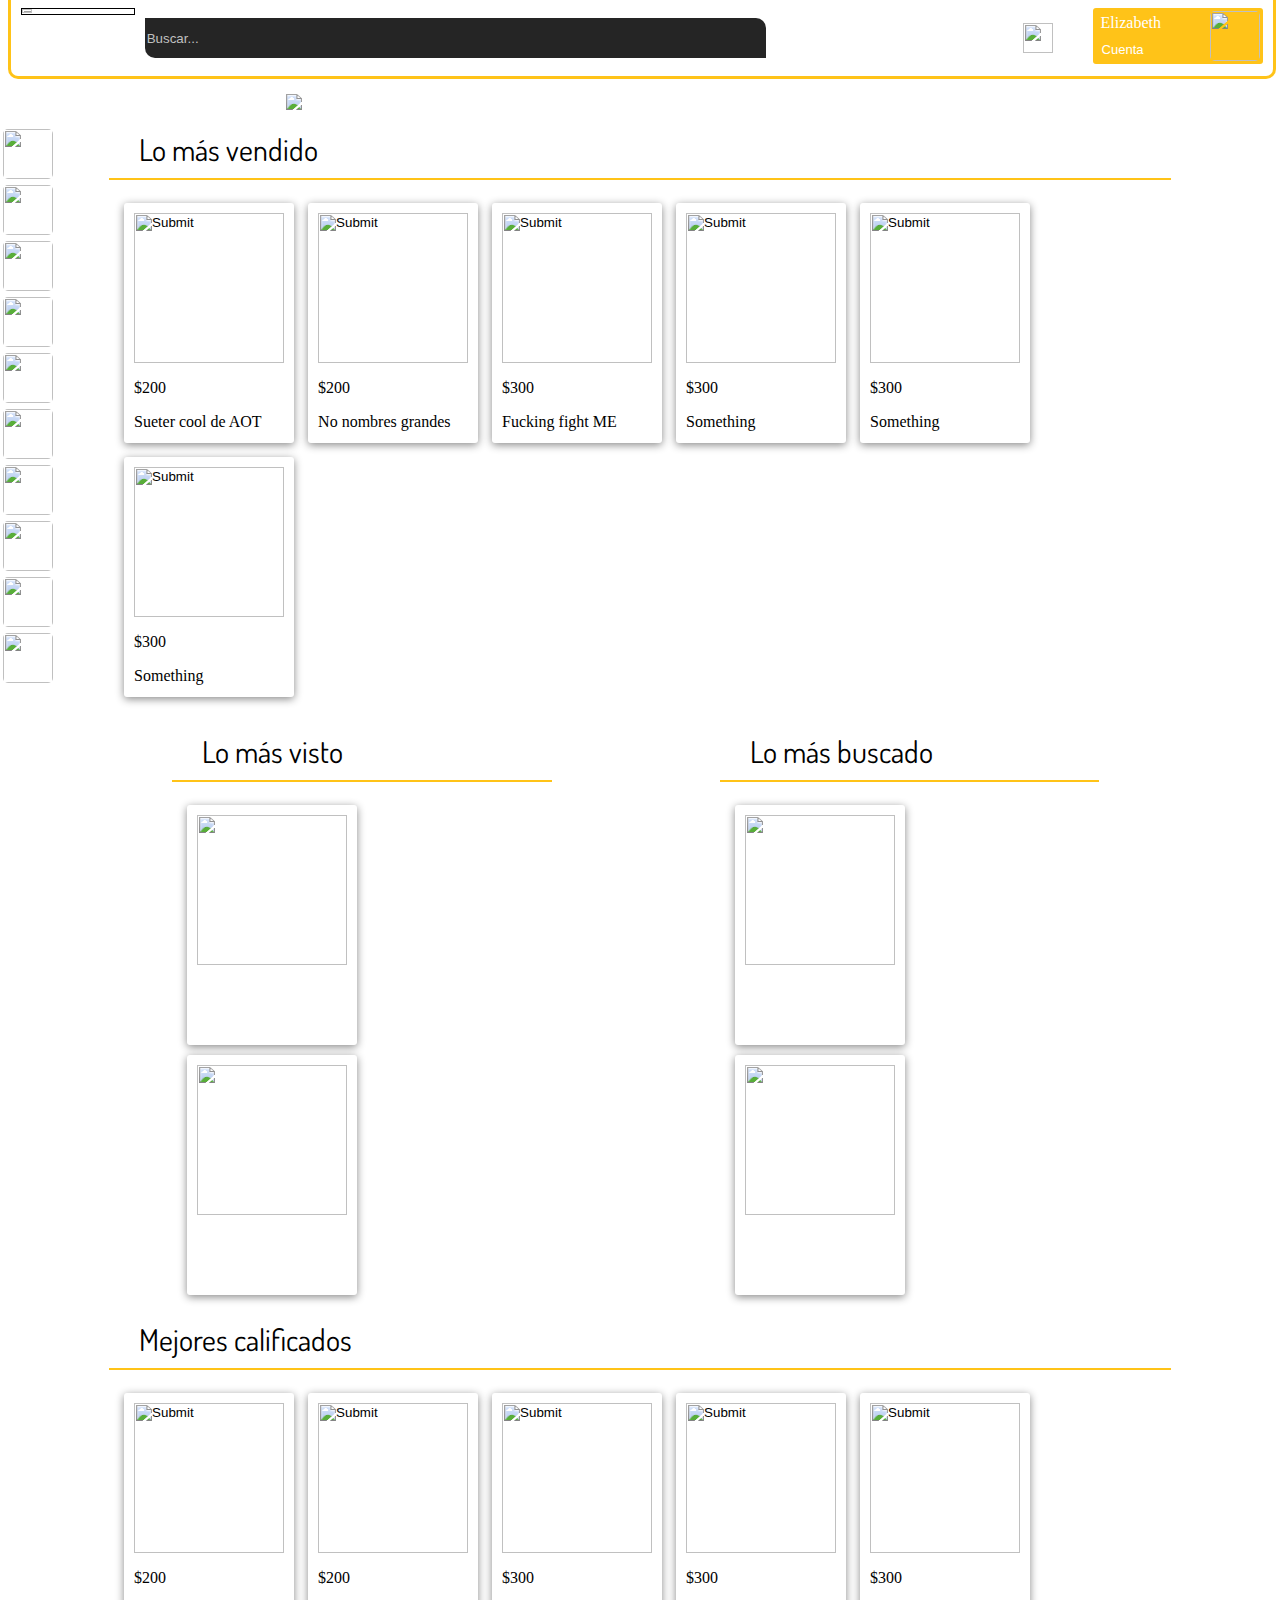
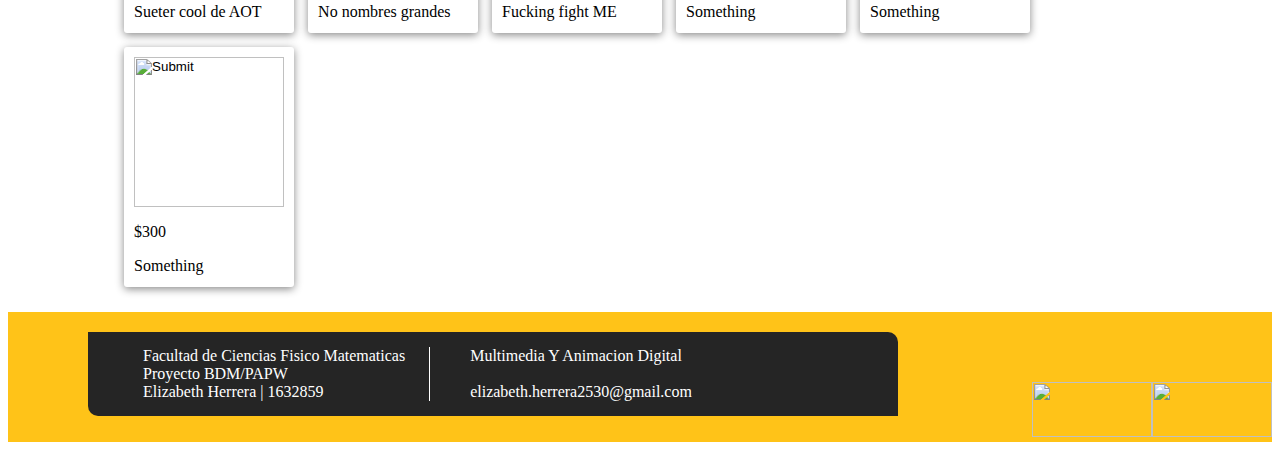
==== Web/index.html @ c51647d7 "Primera pantalla casi terminada, solo faltan unas cuentas cosillas." ====
<!--
   + Falta por hacer el descuento y colocarlo en sus respectivas posiciones
   + Logo
   + Inicio de Sesion
--> 
<html>
    <head>
        <title>Tiendita</title>
        <link rel="stylesheet" type="text/css" href="style.css">
        <link href='https://fonts.googleapis.com/css?family=Dosis' rel='stylesheet'>
        <style>
            #containerCenter{
                display: block;       
                margin: 10px 8%;           
            }
            .containerTitle, .boxTitle{
                padding: 0 0 0 30px;
                margin: 0;
                height: 40px;
                border-radius: 15px;
                font-family: "Dosis";
                font-size: 30px;
            }
            .box{
                display: inline-block;     
                margin: 10px 0 0 13%;
                width: 30%;           
            }
            
            #containerCenter hr, .box hr{ border: 1px solid #ffc318; }
            #boxContainerCenter, .boxContainerMiddle{ padding: 10px; }
            .insideContainerCenter, .insideBox{
                white-space: nowrap; 
                display: inline-block;
                margin: 5px;
                width: 150px;
                height: 220px;
                padding: 10px;
                background-color: white;
                box-shadow: 0px 2px 8px #888888;  
                border-radius: 3px;
                text-overflow: ellipsis;
                overflow: hidden;
            }
            .insideContainerCenter:hover{
                box-shadow: 0px 6px 8px #888888;
            }
            .insideContainerCenter input[type="image"], .box img{             
                width: 150px;
                height: 150px;
                
            }
           .discount{
               position: absolute;
               top: 74%;
               right: 10px;
               background-color: lightgreen;
            }
            
        </style>
    </head>
    <body>
        <div id="top">
            <a href="#"><img src="img/logoPREVIEW.png" id="logo"/></a>
            <input type="search" id="topSearchBar" placeholder="Buscar...">
            <div id="insideTopRight">
                <table>
                    <tr>
                        <td><a href="#" id="userName">Elizabeth</a></td>
                        <td rowspan="2"><a href="#"><img src="img/avatar.png" id="avatar"/></a></td> 
                    </tr>
                    <tr>
                        <td>
                            <div class="dropdown">
                                <button class="dropdownbutton">Cuenta</button>
                                <div class="dropdown-content">
                                    <a href="#">Mis articulos</a>
                                    <a href="#">Historial</a>
                                    <hr>
                                    <a href="#">Cerrar sesión</a>
                                </div>
                            </div>
                        </td>                                             
                    </tr>                
                </table>
            </div>
            <a href="#" title="Carrito">
                <img class="topIcons" src="img/icons/shopping.png"/>
            </a>
        </div>
    
        <img src="img/title.png" id="title"/>

        <!-- /////////////////////////// LEFT SIDEBAR ///////////////////////////////  -->
        
        <div id="leftSidebar">
            <div class="leftSidebarButton">                      
                <table>
                    <tr>
                        <td><a href="#"><img class="iconSidebar" src="img/icons/car.png"/></a></td>   
                        <td><label>Automoviles</label></td>                      
                    </tr>                  
                </table>
            </div>   
            <div class="leftSidebarButton">         
                <table>
                    <tr>
                        <td><a href="#"><img class="iconSidebar" src="img/icons/tv.png"/></a></td>   
                        <td><label>Electrodomesticos</label></td>       
                    </tr>                  
                </table>
            </div>
            <div class="leftSidebarButton">                   
                <table>
                    <tr>
                        <td><a href="#"><img class="iconSidebar" src="img/icons/oven.png"/></a></td>
                        <td><label>Hogar</label></td>       
                    </tr>                  
                </table>
            </div>
            <div class="leftSidebarButton">                   
                <table>
                    <tr>
                        <td><a href="#"><img class="iconSidebar" src="img/icons/game.png"/></a></td>
                        <td><label>VideoJuegos</label></td>       
                    </tr>                  
                </table>
            </div>
            <div class="leftSidebarButton">                   
                <table>
                    <tr>
                        <td><a href="#"><img class="iconSidebar" src="img/icons/jewel.png"/></a></td>
                        <td><label>Joyeria</label></td>       
                    </tr>                  
                </table>
            </div>
            <div class="leftSidebarButton">                   
                <table>
                    <tr>
                        <td><a href="#"><img class="iconSidebar" src="img/icons/shirt.png"/></a></td>
                        <td><label>Ropa</label></td>       
                    </tr>                  
                </table>
            </div>
            <div class="leftSidebarButton">                   
                <table>
                    <tr>
                        <td><a href="#"><img class="iconSidebar" src="img/icons/book.png"/></a></td>
                        <td><label>Libros</label></td>       
                    </tr>                  
                </table>
            </div>
            <div class="leftSidebarButton">                   
                <table>
                    <tr>
                        <td><a href="#"><img class="iconSidebar" src="img/icons/sofa.png"/></a></td>
                        <td><label>Muebles</label></td>       
                    </tr>                  
                </table>
            </div>
            <div class="leftSidebarButton">                   
                <table>
                    <tr>
                        <td><a href="#"><img class="iconSidebar" src="img/icons/bear.png"/></a></td>
                        <td><label>Juguetes</label></td>       
                    </tr>                  
                </table>
            </div>
            <div class="leftSidebarButton">                   
                <table>
                    <tr>
                        <td><a href="#"><img class="iconSidebar" src="img/icons/music.png"/></a></td>
                        <td><label>Musica</label></td>       
                    </tr>                  
                </table>
            </div>
            
        </div>
    
        <div id="containerCenter">
            <p class="containerTitle">Lo más vendido</p>
            <hr>
            <div id="boxContainerCenter">
                <div class="insideContainerCenter">
                    <input type="image" href="#" src="img/merch/1.jpg"/>                  
                    <p>$200</p>
                    <p>Sueter cool de AOT</p>             
                </div>
                <div class="insideContainerCenter">
                    <input type="image" href="#" src="img/merch/5.jpg"/>                  
                    <p>$200</p>
                    <p>No nombres grandes</p>
                </div>
                <div class="insideContainerCenter">
                    <input type="image" href="#" src="img/merch/5.jpg"/>
                    <p>$300</p>
                    <p>Fucking fight ME</p>
                </div>
                <div class="insideContainerCenter">
                    <input type="image" href="#" src="img/merch/5.jpg"/>
                    <p>$300</p>
                    <p>Something</p> 
                </div>
                <div class="insideContainerCenter">
                    <input type="image" href="#" src="img/merch/5.jpg"/>
                    <p>$300</p>
                    <p>Something</p>
                </div>
                <div class="insideContainerCenter">
                    <input type="image" href="#" src="img/merch/5.jpg"/>
                    <p>$300</p>
                    <p>Something</p>
                </div>
            </div>   
        </div>
    
        <div class="box">
            <p class="boxTitle">Lo más visto</p>
            <hr>
            <div class="boxContainerMiddle">
                <div class="insideBox">
                    <img src="img/merch/6.jpg"/>
                </div>
                <div class="insideBox">
                    <img src="img/merch/6.jpg"/>
                </div>
            </div>          
        </div>
        
        <div class="box">
            <p class="boxTitle">Lo más buscado</p>
            <hr>
            <div class="boxContainerMiddle">
                <div class="insideBox">
                    <img src="img/merch/6.jpg"/>
                </div>
                <div class="insideBox">
                    <img src="img/merch/6.jpg"/>
                </div>
            </div>          
        </div>
    
        <div id="containerCenter">
            <p class="containerTitle">Mejores calificados</p>
            <hr>
            <div id="boxContainerCenter">
                <div class="insideContainerCenter">
                    <input type="image" href="#" src="img/merch/1.jpg"/>                  
                    <p>$200</p>
                    <p>Sueter cool de AOT</p>           
                </div>
                <div class="insideContainerCenter">
                    <input type="image" href="#" src="img/merch/5.jpg"/>                  
                    <p>$200</p>
                    <p>No nombres grandes</p>
                </div>
                <div class="insideContainerCenter">
                    <input type="image" href="#" src="img/merch/5.jpg"/>
                    <p>$300</p>
                    <p>Fucking fight ME</p>
                </div>
                <div class="insideContainerCenter">
                    <input type="image" href="#" src="img/merch/5.jpg"/>
                    <p>$300</p>
                    <p>Something</p>    
                </div>
                <div class="insideContainerCenter">
                    <input type="image" href="#" src="img/merch/5.jpg"/>
                    <p>$300</p>
                    <p>Something</p>
                </div>
                <div class="insideContainerCenter">
                    <input type="image" href="#" src="img/merch/5.jpg"/>
                    <p>$300</p>
                    <p>Something</p> 
                </div>
            </div>   
        </div>
        <div id="containerBottom">
                <img src="img/uanl.png"/>
                <img src="img/fcfm.png"/>
            <div class="insideContainerBottom">
                <ul>
                    <li>Facultad de Ciencias Fisico Matematicas</li>
                    <li>Proyecto BDM/PAPW</li>
                    <li>Elizabeth Herrera | 1632859</li>
                </ul>
                <ul style="border-left: 1px solid white;">
                    <li>Multimedia Y Animacion Digital</li>
                    <li><br></li>
                    <li>elizabeth.herrera2530@gmail.com</li>
                </ul>
            </div>        
        </div>
    </body>
</html>
---- Web/style.css ----
body{
    background-color: white;
}
/*Top menu------------------------------------------------------*/
#top{
    position: fixed;
    border-bottom: 3px solid #ffc318;
    border-right: 3px solid #ffc318;
    border-left: 3px solid #ffc318;
    background-color: white;
    border-radius: 0 0 10px 10px;
	top: 0px;
	width: 97%;
	height: 60px;
    padding: 8px 10px;
}
#insideTopCenter{
    position: absolute;
    border: 1px solid black;
    width: 50%;
    margin-left: 10%;
}
#insideTopRight{ 
    float: right;
    background-color: #ffc318;
    
    border-radius: 3px;
}
#insideTopRight a{
    color: white;
    padding: 5px;
    text-decoration: none;
}
#insideTopRight td{
    min-width: 80px;
}
#logo{
    width: 9%;
    float: left;
    border: 1px solid black;
}
::placeholder { color: #c0c0c0; }
#topSearchBar{
    background-color: #252525;
    border: none;
    color: white;
    float: left;
    margin: 10px;
    height: 40px;
    width: 50%;
    border-radius: 0 10px 0;
}
.topIcons{
    margin: 15px 40px 0;
    float: right;
    width: 30px;
	height: 30px;
}
/*dropdown user menu-----------------------*/
.dropdownbutton {
    color: white;
    font-size: 13px;
    border: none;
    cursor: pointer;
    background-color:#ffc318;
}
.dropdown {
    position: relative;
    display: inline-block;
}
.dropdown-content {
    display: none;
    position: absolute;
    background-color: #252525;
    text-align: left;
    min-width: 130px;
    box-shadow: 2px 2px 8px #888888;
    z-index: 1;
    border-radius: 0 10px 0;
}
.dropdown-content a {
    color: black;
    text-decoration: none;
    display: block;
}
.dropdown-content a:hover {
    background-color: #ffc318;
}
.dropdown:hover .dropdown-content { 
    display: block; 
}
.dropdown hr{ margin: 3px;}
/*End dropdown----------------------------*/

#avatar{
    width: 50px;
	height: 50px;
	border-radius: 10%;
    float: right;
}
#avatar:hover{
	box-shadow: 2px 2px 8px #888888;
}
/*End top menu------------------------------------------------------*/
#title{ 
    margin: 6% 0 0 22%;
    padding: 10px 0;
}
/*Navsidebar--------------------------------------------------------*/
#leftSidebar{
    position: fixed;
    top: 14%;
    left: 0;
    z-index: 1;
}
.iconSidebar{  
    width: 50px;
    height: 50px;
    border-radius: 10%;
}
.leftSidebarButton{
    background-color: white;
    display: block;
    overflow: hidden;
    width: 57px;
    transition: width 1s;
    border-radius: 0 5px 5px 0;
    
}
.leftSidebarButton:hover{
    width: 200px;
    box-shadow: 0px 6px 8px #888888;
}
/*End Navsidebar----------------------------------------------------*/
/*Footer------------------------------------------------------------*/
#containerBottom{
    position: static;
    left: 0;
    bottom: 0;
    height: 110px;
    background-color: #ffc318;
    padding: 20px 0 0 80px;
}
#containerBottom img{
    display: block;
    float: right;
    margin-top: 50px; 
    height: 55px;
    width: 120px;
}
.insideContainerBottom{
    width: 800px;
    color: white;
    padding: 5px;
    background-color: #252525;
    border-radius: 0 10px 0;
}
.insideContainerBottom ul{
    display: inline-block;
    margin: 10px;
    list-style-type: none;
}
/*End Footer--------------------------------------------------------*/
/*Scrollbar-------------*/
::-webkit-scrollbar {
    width: 10px;
}

::-webkit-scrollbar-track {
    background: #252525;
    border: 4px solid transparent;
    background-clip: content-box; 
}

::-webkit-scrollbar-thumb {
    background: #ffc318;
    border-radius: 5px 5px 5px 5px;
    border: 1px solid #ffc318;
}
/*End Scrollbar---------*/
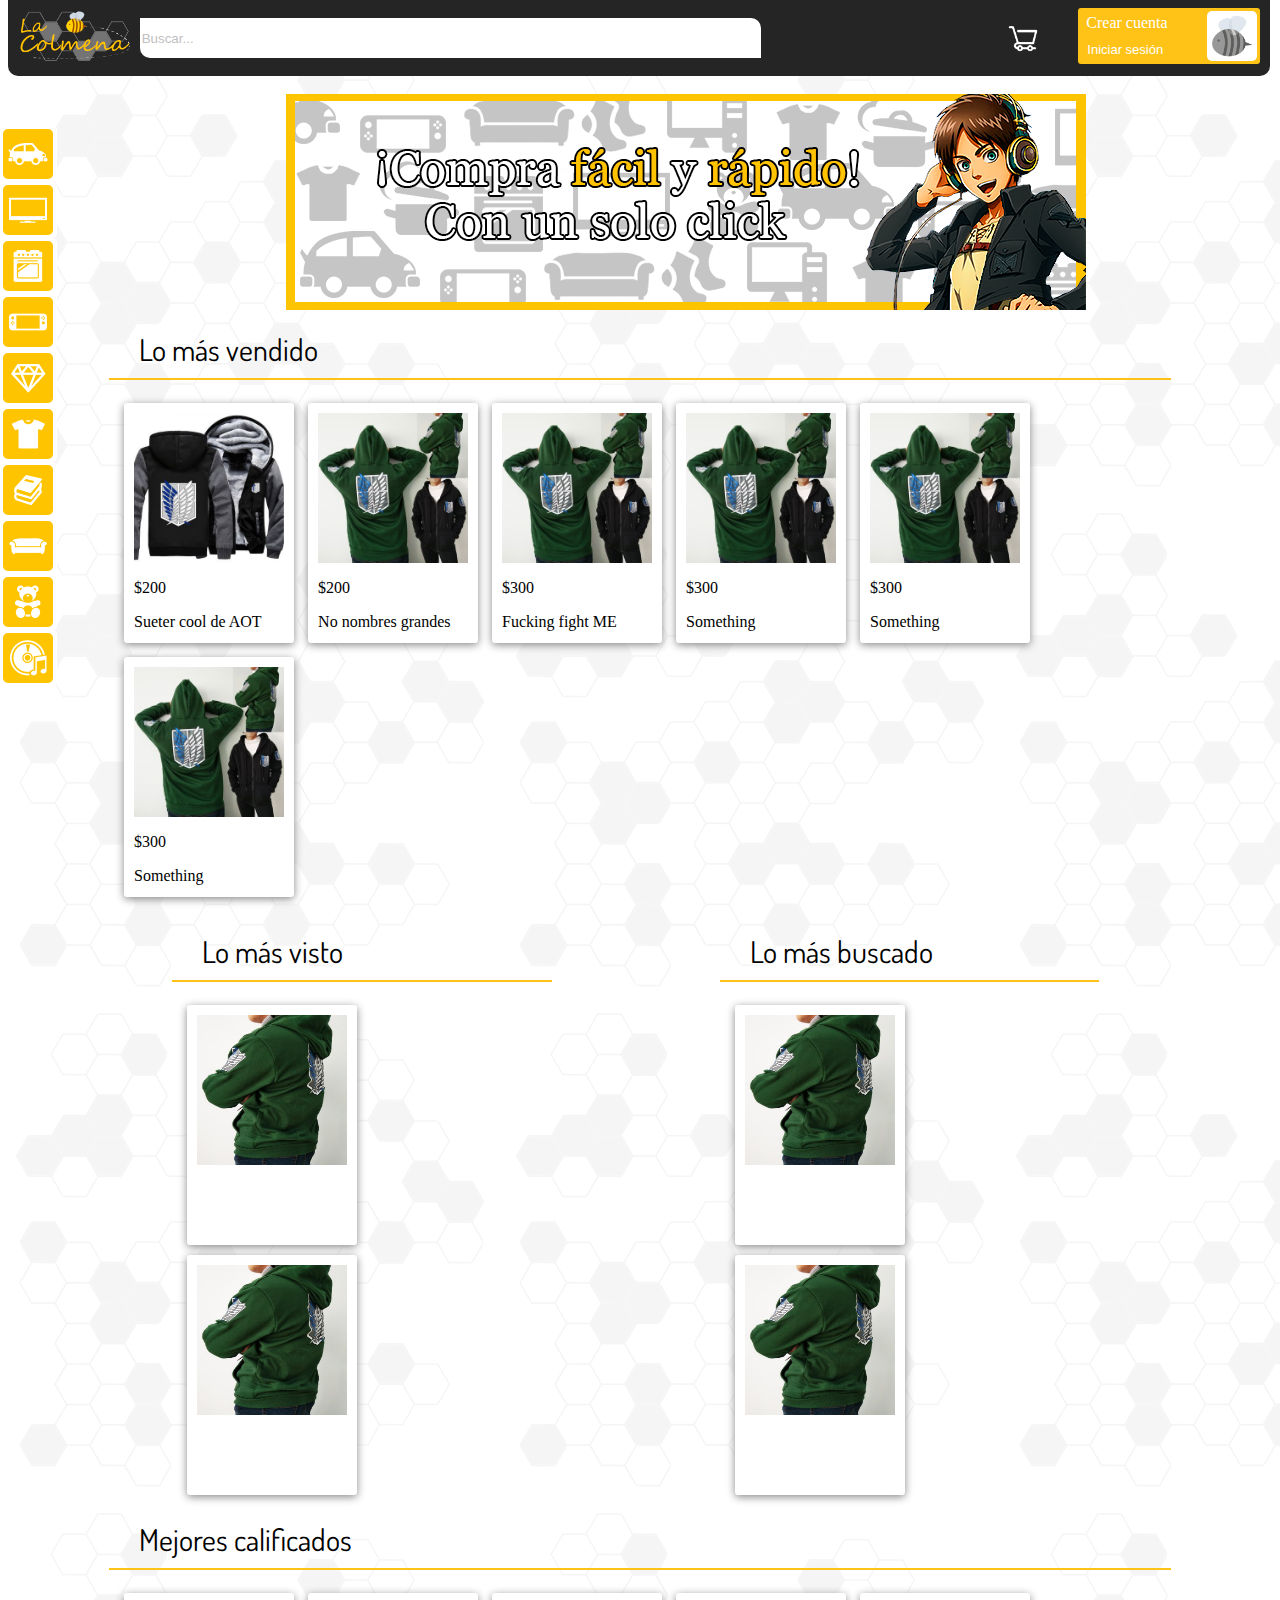
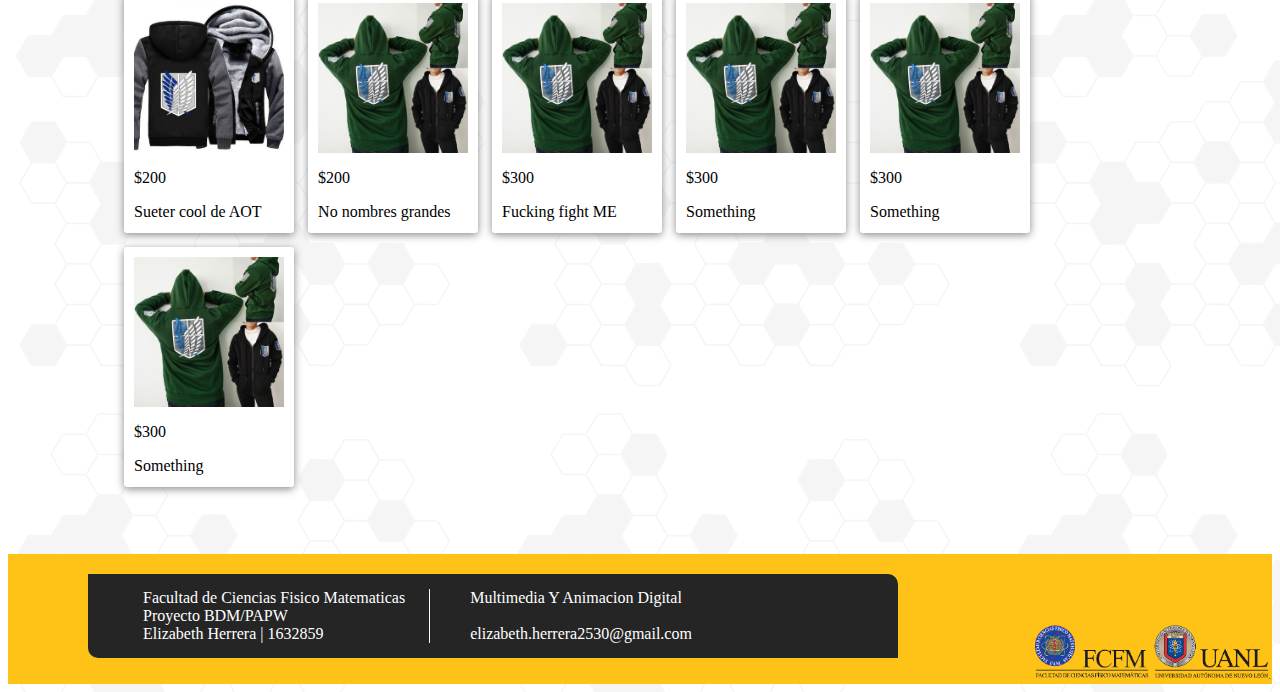
==== commit 6bdf9526: "+ Agregado el log In + Sidebar menu + Registro" ====
--- a/Web/index.html
+++ b/Web/index.html
@@ -1,54 +1,56 @@
 <!--
    + Falta por hacer el descuento y colocarlo en sus respectivas posiciones
-   + Logo
-   + Inicio de Sesion
+   + Agregar Etiquetas de Head
+   + Que identifique mediantes cookies si hay o no usuario
+   + Usar la misma logica de display none, para poner o quitar el log In. 
 --> 
 <html>
     <head>
-        <title>Tiendita</title>
+        <title>La Colmena - Venta y Compra</title>
         <link rel="stylesheet" type="text/css" href="style.css">
         <link href='https://fonts.googleapis.com/css?family=Dosis' rel='stylesheet'>
+        <!--////////////////////////////////-->
+        <script type="text/javascript" src="http://code.jquery.com/jquery-1.7.1.min.js"></script>
+        <!--/// Permite el uso de JQuery ///-->
         <style>
             #containerCenter{
                 display: block;       
                 margin: 10px 8%;           
             }
             .containerTitle, .boxTitle{
+                margin: 0;
                 padding: 0 0 0 30px;
-                margin: 0;
                 height: 40px;
-                border-radius: 15px;
                 font-family: "Dosis";
                 font-size: 30px;
+                border-radius: 15px;
             }
             .box{
                 display: inline-block;     
                 margin: 10px 0 0 13%;
                 width: 30%;           
-            }
-            
+            } 
             #containerCenter hr, .box hr{ border: 1px solid #ffc318; }
             #boxContainerCenter, .boxContainerMiddle{ padding: 10px; }
             .insideContainerCenter, .insideBox{
                 white-space: nowrap; 
                 display: inline-block;
                 margin: 5px;
+                padding: 10px;
                 width: 150px;
                 height: 220px;
-                padding: 10px;
-                background-color: white;
+                text-overflow: ellipsis;
+                overflow: hidden;
                 box-shadow: 0px 2px 8px #888888;  
                 border-radius: 3px;
-                text-overflow: ellipsis;
-                overflow: hidden;
-            }
-            .insideContainerCenter:hover{
+                background-color: white;
+            }
+            .insideContainerCenter:hover, .insideBox:hover{
                 box-shadow: 0px 6px 8px #888888;
             }
             .insideContainerCenter input[type="image"], .box img{             
                 width: 150px;
-                height: 150px;
-                
+                height: 150px; 
             }
            .discount{
                position: absolute;
@@ -56,18 +58,90 @@
                right: 10px;
                background-color: lightgreen;
             }
-            
         </style>
+        <script>
+            function iniciarSesion() {
+                document.getElementById("logInContent").style.display = "block";
+            }
+            function cerrarVentana(){
+                document.getElementById("logInContent").style.display = "none";
+            }
+
+            function logOut(){
+                Cookies.set('name', '', { path: '/'});
+                Cookies.set("pass", '', { path: '/'});
+            }
+
+            function readCookie(){
+                var c = Cookies.get("name");
+                alert(c);
+                if(Cookies.get() == ""){
+                    $("#tableUser").css("display", "block");
+                    $("#tableNoUser").css("display", "none");
+                }else{
+                    $("#tableUser").css("display", "none");
+                    $("#tableNoUser").css("display", "block");
+                }
+            }
+
+            function getCookie(cname) {
+                var name = cname + "=";    
+                var decodedCookie = decodeURIComponent(document.cookie);
+                var ca = decodedCookie.split(';');
+                for(var i = 0; i < ca.length; i++) {
+                    var c = ca[i];
+                    while (c.charAt(0) == ' ') {
+                        c = c.substring(1);
+                    }
+                    if (c.indexOf(name) == 0) {
+                        
+                        return c.substring(name.length, c.length);
+                    }
+                }
+                return "";
+            }
+            function setCookie(cname, value, exdays) {          
+                var nombre = $('#inputName').val();
+                var d = new Date();
+                d.setTime(d.getTime() + (exdays*24*60*60*1000));
+                var expires = "expires=" + d.toGMTString();
+                
+
+                if ($("#checkUser").is(":checked")){
+                    $.cookie('the_cookie', 'the_value', { expires: 7, path: '/' });              
+                    document.cookie = cname + "=" + nombre + ";" + expires + "; path=/;";         
+                }else{
+                    document.cookie = cname + "=" + nombre + ";"  + "; path=/;";
+                }       
+            }
+
+            function checkCookie() {
+                
+                alert("Your Cookie : " + document.cookie);
+                var user=getCookie("username");
+                if (user != "") {
+                    alert("Welcome again " + user);
+                } else {
+                    user = prompt("Please enter your name:","");
+                    if (user != "" && user != null) {
+                        setCookie("username", user, 30);
+                    }
+                }
+            }
+
+        </script>
     </head>
-    <body>
+    <body onload="checkCookie()">
         <div id="top">
-            <a href="#"><img src="img/logoPREVIEW.png" id="logo"/></a>
+            <a href="#"><img src="img/logo.png" id="logo"/></a>
             <input type="search" id="topSearchBar" placeholder="Buscar...">
+
             <div id="insideTopRight">
-                <table>
+                <table id="tableUser">
+                <!-- Menu Usuario /////////////////////////////////////////////////// -->
                     <tr>
                         <td><a href="#" id="userName">Elizabeth</a></td>
-                        <td rowspan="2"><a href="#"><img src="img/avatar.png" id="avatar"/></a></td> 
+                        <td rowspan="2"><img src="img/avatar.png" id="avatar"/></td> 
                     </tr>
                     <tr>
                         <td>
@@ -77,12 +151,39 @@
                                     <a href="#">Mis articulos</a>
                                     <a href="#">Historial</a>
                                     <hr>
-                                    <a href="#">Cerrar sesión</a>
+                                    <a href="index.html" onclick="logOut();">Cerrar sesión</a>
                                 </div>
                             </div>
                         </td>                                             
-                    </tr>                
-                </table>
+                    </tr>
+                </table>      
+                <!-- Fin Menu Usuario /////////////////////////////////////////////// -->
+                <!-- Iniciar Sesion /////////////////////////////////////////////// -->
+                <table id="tableNoUser">
+                    <tr>
+                        <td><a href="newAccount.html" id="userName">Crear cuenta</a></td>
+                        <td rowspan="2"><img src="img/avatarDefault.png" id="avatar"/></td> 
+                    </tr>
+                    <tr>
+                        <td>
+                            <div id="logIn">
+                                <button id="logInButton" onclick="iniciarSesion()">Iniciar sesión</button>
+                                </div>
+                            </div>
+                        </td>                                             
+                    </tr>               
+                </table>
+                <div id=logInContent>
+                    <label>Iniciar sesión para continuar</label>
+                    <button id="closeLogIn" onclick="cerrarVentana()">X</button>
+                    <form name="form" onsubmit="setCookie('username', 7);">
+                        <input type="text" id="inputName" name="name" placeholder="Correo o Nombre de usuario...">
+                        <input type="password" id="inputPassword" name="pass" placeholder="Contrasena...">
+                        <input type="checkbox" id="checkUser" name="check">Recordar usuario<br>
+                        <input type="submit" value="Submit">
+                    </form>
+                </div>
+                <!-- Fin Iniciar Sesion /////////////////////////////////////////////// --> 
             </div>
             <a href="#" title="Carrito">
                 <img class="topIcons" src="img/icons/shopping.png"/>
@@ -91,7 +192,7 @@
     
         <img src="img/title.png" id="title"/>
 
-        <!-- /////////////////////////// LEFT SIDEBAR ///////////////////////////////  -->
+        <!-- /////////////////////////// Nav Sidebar ///////////////////////////////  -->
         
         <div id="leftSidebar">
             <div class="leftSidebarButton">                      
@@ -174,8 +275,8 @@
                     </tr>                  
                 </table>
             </div>
-            
-        </div>
+        </div>
+        <!-- /////////////////////////// Fin Nav Sidebar ///////////////////////////////  -->
     
         <div id="containerCenter">
             <p class="containerTitle">Lo más vendido</p>
--- a/Web/style.css
+++ b/Web/style.css
@@ -1,34 +1,25 @@
 body{
-    background-color: white;
+    background-image: url("img/bg.png");
+	background-repeat: repeat;
 }
 /*Top menu------------------------------------------------------*/
 #top{
     position: fixed;
-    border-bottom: 3px solid #ffc318;
-    border-right: 3px solid #ffc318;
-    border-left: 3px solid #ffc318;
-    background-color: white;
-    border-radius: 0 0 10px 10px;
+    padding: 8px 10px;
 	top: 0px;
 	width: 97%;
 	height: 60px;
-    padding: 8px 10px;
-}
-#insideTopCenter{
-    position: absolute;
-    border: 1px solid black;
-    width: 50%;
-    margin-left: 10%;
+    border-radius: 0 0 10px 10px;
+    background-color: #252525;
 }
 #insideTopRight{ 
     float: right;
+    border-radius: 3px;
     background-color: #ffc318;
-    
-    border-radius: 3px;
 }
 #insideTopRight a{
-    color: white;
     padding: 5px;
+    color: white;
     text-decoration: none;
 }
 #insideTopRight td{
@@ -37,31 +28,34 @@
 #logo{
     width: 9%;
     float: left;
-    border: 1px solid black;
 }
 ::placeholder { color: #c0c0c0; }
-#topSearchBar{
-    background-color: #252525;
-    border: none;
-    color: white;
+#topSearchBar{ 
     float: left;
     margin: 10px;
     height: 40px;
     width: 50%;
+    border: none;
     border-radius: 0 10px 0;
 }
 .topIcons{
+    float: right;
     margin: 15px 40px 0;
-    float: right;
     width: 30px;
 	height: 30px;
 }
+#tableUser{
+                display: none;
+            }
+            #tableNoUser{
+                display: block;
+        }
 /*dropdown user menu-----------------------*/
 .dropdownbutton {
-    color: white;
+    cursor: pointer;
     font-size: 13px;
-    border: none;
-    cursor: pointer;
+    color: white;
+    border: none;
     background-color:#ffc318;
 }
 .dropdown {
@@ -69,19 +63,19 @@
     display: inline-block;
 }
 .dropdown-content {
+    position: absolute;
     display: none;
-    position: absolute;
-    background-color: #252525;
     text-align: left;
     min-width: 130px;
     box-shadow: 2px 2px 8px #888888;
+    border-radius: 0 10px 0;
+    background-color: #252525;
     z-index: 1;
-    border-radius: 0 10px 0;
 }
 .dropdown-content a {
+    display: block;
     color: black;
-    text-decoration: none;
-    display: block;
+    text-decoration: none;  
 }
 .dropdown-content a:hover {
     background-color: #ffc318;
@@ -91,15 +85,69 @@
 }
 .dropdown hr{ margin: 3px;}
 /*End dropdown----------------------------*/
-
+/*Log In----------------------------------*/
+#logInButton {
+    cursor: pointer;
+    color: white;
+    font-size: 13px;
+    border: none;
+    background-color:#ffc318;
+}
+#logIn{
+    position: relative;
+    display: inline-block;
+}
+#logInContent{
+    position: absolute;
+    display: none;
+    padding: 10px;
+    right: 0;
+    width: 350px;
+    height: 100px;
+    color: white;
+    text-align: left;
+    box-shadow: 2px 2px 8px #888888;
+    border-radius: 10px 0 10px 0;
+    background-color: #252525;
+    z-index: 1; 
+}
+#logInContent input[type="text"], 
+#logInContent input[type="password"]{
+    display: block;
+    margin: 4px 0;
+    width: 270px;
+    height: 25px;
+    border: none;
+    border-radius: 3px;
+}
+#logInContent input[type="submit"]{
+    cursor: pointer;
+    position: absolute;
+    right: 10px;
+    bottom: 10px;
+    border-radius: 3px;
+    border: 2px solid #ffc318;
+    background-color:#ffc318;
+}
+#logInContent input[type="submit"]:hover,
+#logInContent button:hover{ 
+    color: white; 
+}
+#logInContent button{
+    cursor: pointer;
+    position: absolute;
+    right: 0;
+    top: 0;
+    background-color:#ffc318;
+    border-radius: 3px;
+    border: 2px solid #ffc318;
+}
+/*End Log In------------------------------*/
 #avatar{
+    float: right;
     width: 50px;
 	height: 50px;
-	border-radius: 10%;
-    float: right;
-}
-#avatar:hover{
-	box-shadow: 2px 2px 8px #888888;
+    border-radius: 10%;
 }
 /*End top menu------------------------------------------------------*/
 #title{ 
@@ -119,13 +167,12 @@
     border-radius: 10%;
 }
 .leftSidebarButton{
-    background-color: white;
-    display: block;
+    display: block;
+    width: 57px;
     overflow: hidden;
-    width: 57px;
     transition: width 1s;
     border-radius: 0 5px 5px 0;
-    
+    background-color: white;  
 }
 .leftSidebarButton:hover{
     width: 200px;
@@ -135,11 +182,12 @@
 /*Footer------------------------------------------------------------*/
 #containerBottom{
     position: static;
+    margin: 52px 0 0 0;
+    padding: 20px 0 0 80px;
     left: 0;
     bottom: 0;
     height: 110px;
     background-color: #ffc318;
-    padding: 20px 0 0 80px;
 }
 #containerBottom img{
     display: block;
@@ -149,32 +197,30 @@
     width: 120px;
 }
 .insideContainerBottom{
+    padding: 5px;
     width: 800px;
     color: white;
-    padding: 5px;
-    background-color: #252525;
     border-radius: 0 10px 0;
+    background-color: #252525;
 }
 .insideContainerBottom ul{
+    list-style-type: none;
     display: inline-block;
-    margin: 10px;
-    list-style-type: none;
+    margin: 10px;  
 }
 /*End Footer--------------------------------------------------------*/
 /*Scrollbar-------------*/
 ::-webkit-scrollbar {
     width: 10px;
 }
-
-::-webkit-scrollbar-track {
+::-webkit-scrollbar-track {  
+    border: 4px solid transparent;
+    background-clip: content-box;
     background: #252525;
-    border: 4px solid transparent;
-    background-clip: content-box; 
-}
-
+}
 ::-webkit-scrollbar-thumb {
-    background: #ffc318;
     border-radius: 5px 5px 5px 5px;
     border: 1px solid #ffc318;
+    background: #ffc318;
 }
 /*End Scrollbar---------*/
